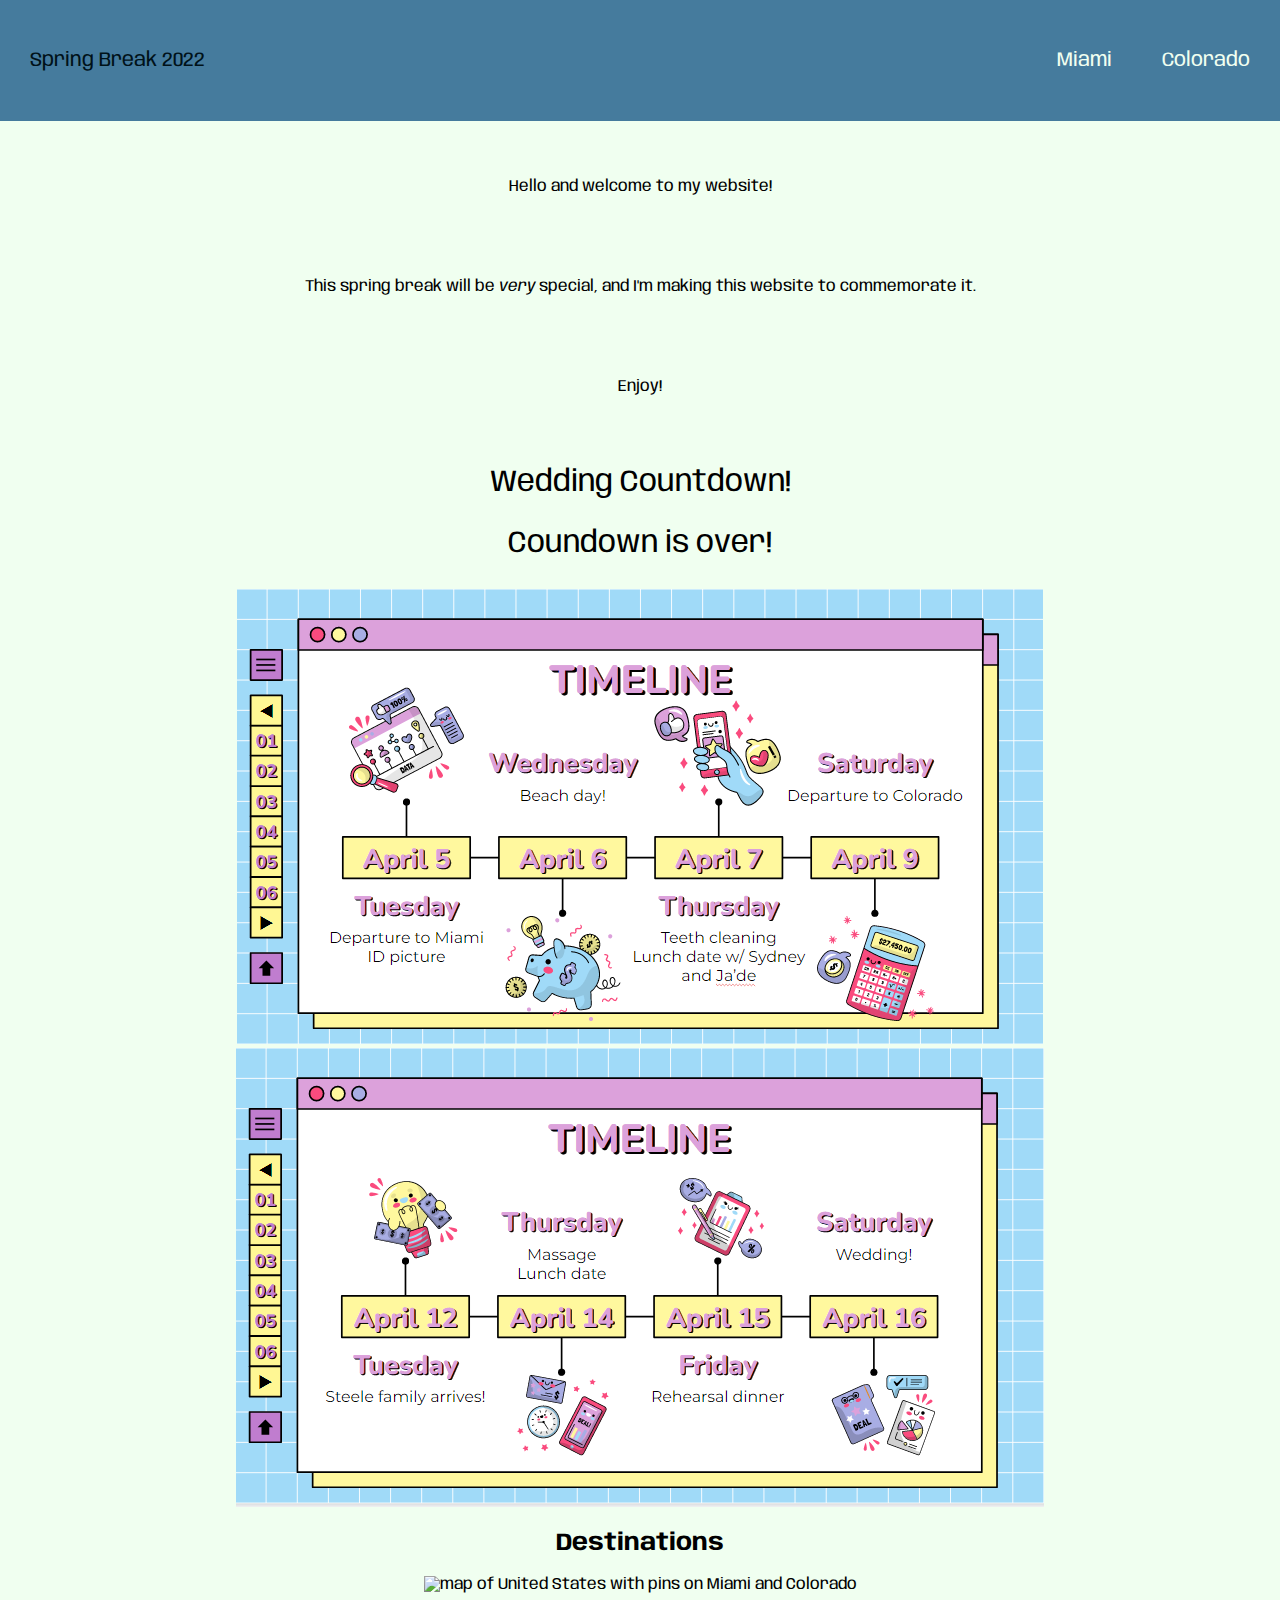
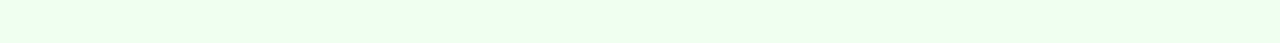
==== index.html @ 6bc32025 "Initial commit" ====
<!DOCTYPE html>
<html>
    <head></head>
        <meta charset="utf-8">
        <title>Vacation Website Homepage</title>
        <link rel="stylesheet" href="styles.css">
        <link rel="preconnect" href="https://fonts.googleapis.com">
<link rel="preconnect" href="https://fonts.gstatic.com" crossorigin>
<link href="https://fonts.googleapis.com/css2?family=Anybody&display=swap" rel="stylesheet">
    </head>

    <body>
        <!-- nav bar -->
        <div class="container">
            <div class="nav-wrapper">
                <div class="left-side">
                    <div class="nav-title">
                        <p>Spring Break 2022</p>
                    </div>
                </div>

                <div class="right-side">
                    <div class="nav-link-wrapper">
                        <a href="miami.html">Miami</a>
                    </div>
                    <div class="nav-link-wrapper">
                        <a href="colorado.html">Colorado</a>
                    </div>
                </div>

            </div>
        </div>

        <!-- intro paragraph -->
        <div class="introduction">
            <p>Hello and welcome to my website!<br>This spring break will be <em>very</em> special, and I'm making this website to commemorate it.<br>Enjoy!
            </p>
        </div>

        <!-- countdown -->
        <div class="countdown">
            <p>Wedding Countdown!</p>
            <p id="demo"></p>
        </div>

        <!-- timeline -->
        <div class="homepage-timeline">
            <img src="images/timeline1.png">
            <img src="images/timeline2.png">
        </div>

        <!-- map -->
        <div class="map-wrapper">
            <h2>Destinations</h2>
            <img src="C:\Users\nique\Desktop\vacation website\images\map.png" alt="map of United States with pins on Miami and Colorado">
        </div>

    </body>
    <script src="script.js"></script>
</html>
---- styles.css ----
body {
    margin: 0px;
    font-family: 'Anybody', cursive;
    background-color: honeydew;
}

/* nav bar */
.container {
    display: grid;
    grid-template-columns: 1fr;
    background-color: rgb(69, 123, 157);
    font-size: 20px;
    position: sticky;
    top: 0px;
}

.nav-wrapper {
    display: flex;
    justify-content: space-between;
    padding: 30px;
}

.right-side {
    display: flex;
    margin-top: auto;
    margin-bottom: auto;
}

.nav-wrapper > .right-side > div {
    margin-left: 50px;
}

.nav-link-wrapper a:hover {
    height: 20px;
    border-bottom: 2px solid transparent;
    transition: border-bottom 20s;
    text-align: center;
    color: rgb(29, 53, 87);
}

.nav-link-wrapper a {
    color: honeydew;
    text-decoration: none;
}

.nav-title {
    color:rgb(0, 18, 25);
}

/*introduction paragraph */
.introduction {
    text-align: center;
    line-height: 100px;
}

/* countdown */
.countdown {
    text-align: center;
    font-size: 30px;
}

/* map */
.map-wrapper {
    text-align: center;
    padding-bottom: 50px;
}

/* homepage timeline */
.homepage-timeline {
    text-align: center;
}
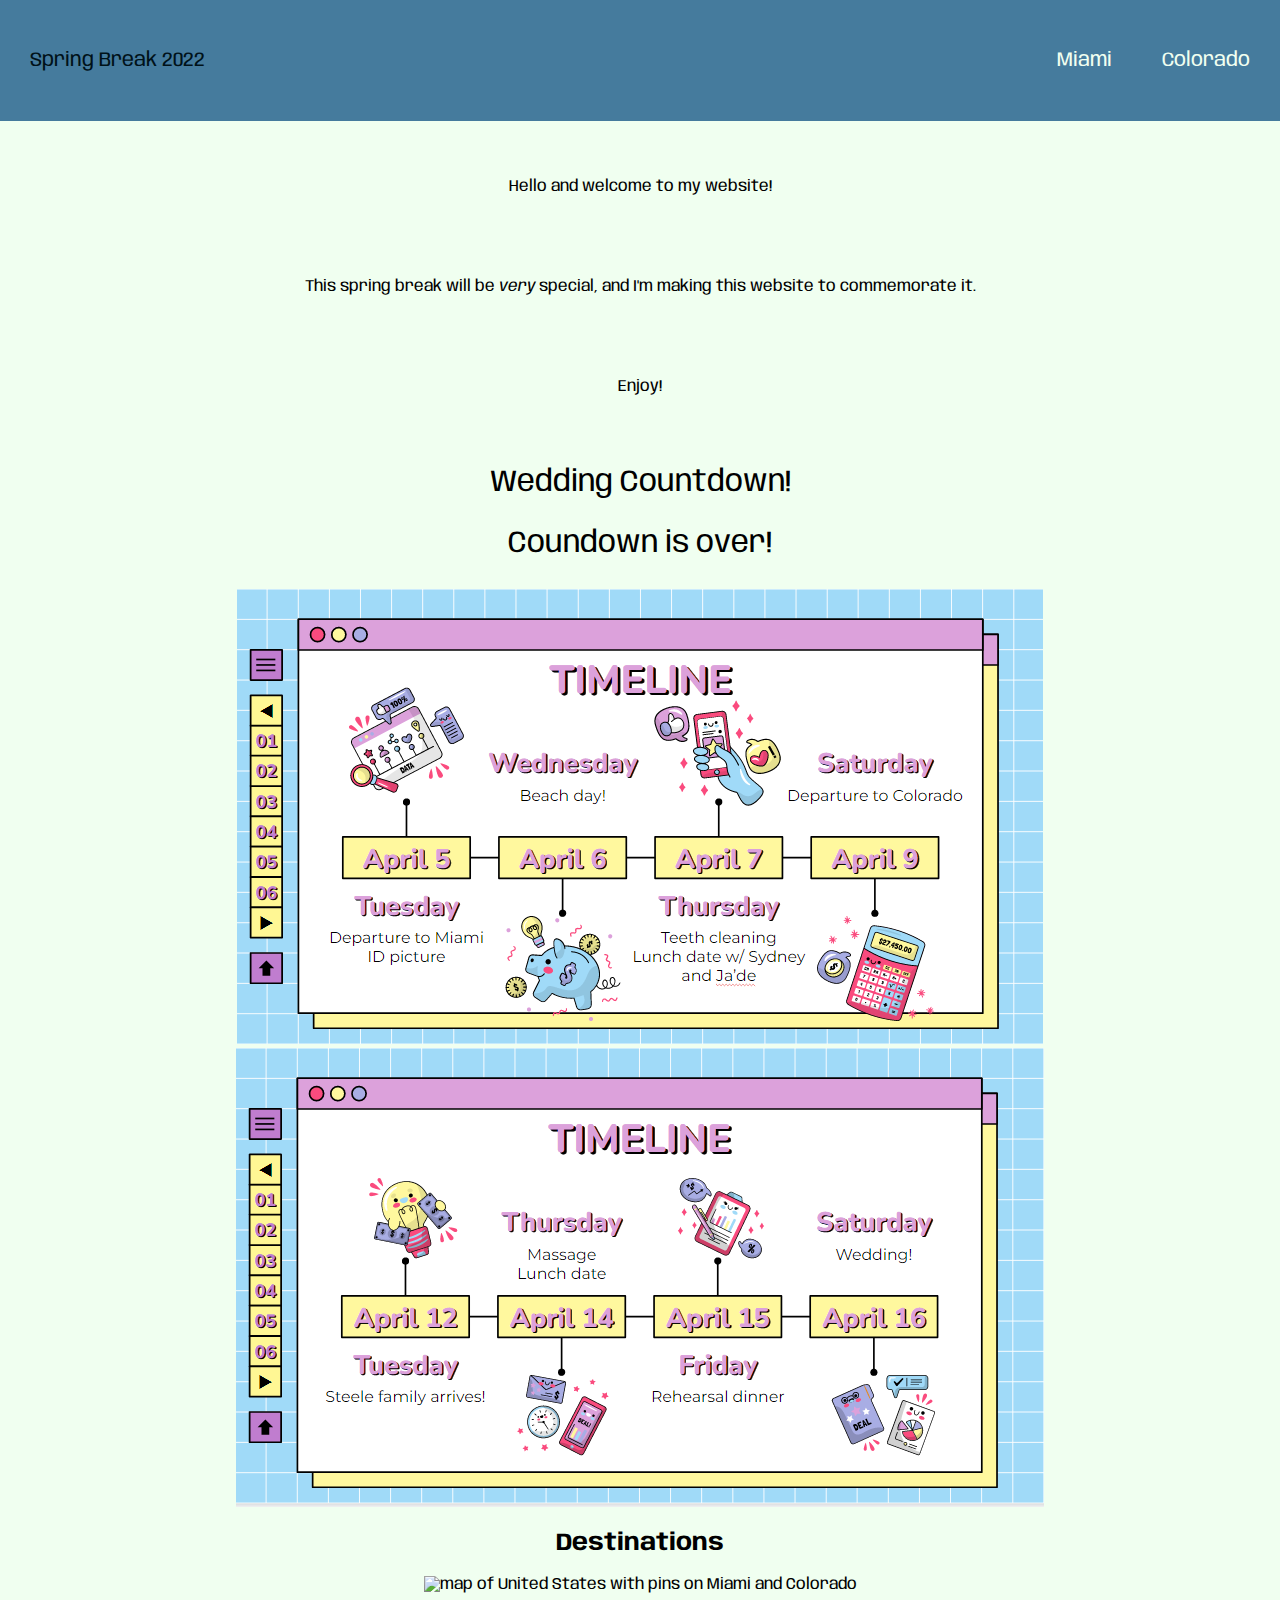
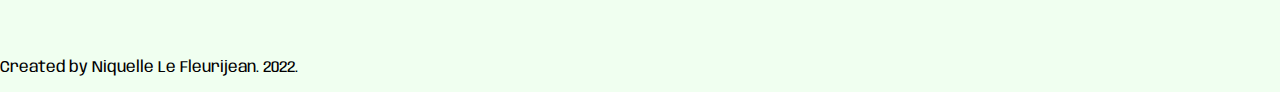
==== commit 2cfe8077: "Update index.html" ====
--- a/index.html
+++ b/index.html
@@ -55,6 +55,8 @@
             <img src="C:\Users\nique\Desktop\vacation website\images\map.png" alt="map of United States with pins on Miami and Colorado">
         </div>
 
+        <p>Created by Niquelle Le Fleurijean. 2022. </p>
+        
     </body>
     <script src="script.js"></script>
-</html>+</html>
